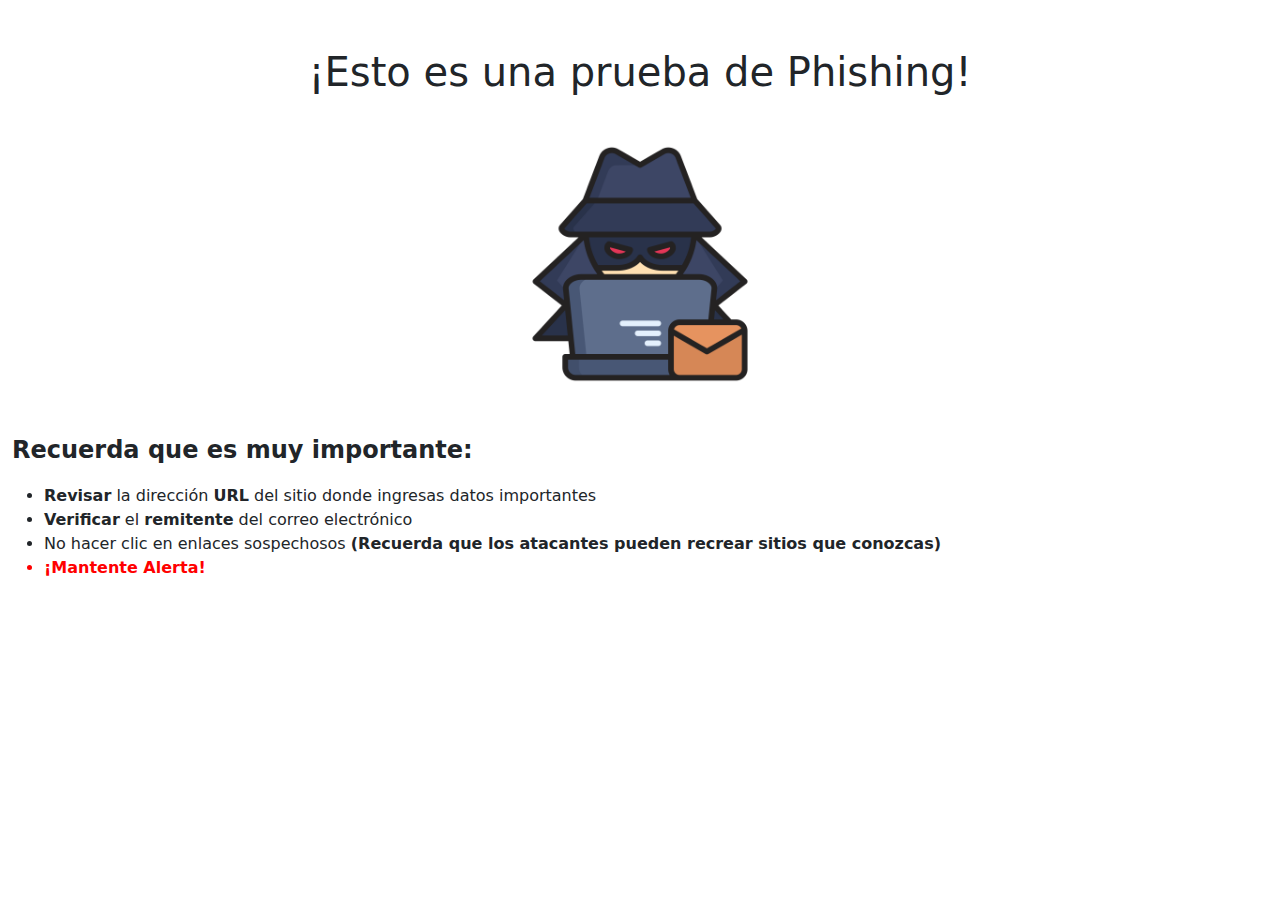
==== Hackeado.html @ 3863c3d8 "Primer Commit" ====
<!-- Prueba Login Phishing - LandsteinerApps -->

<!DOCTYPE html>
<html>

<head>
    <meta name="viewport" content="width=device-width, initial-scale=1">
    <title>Landsteiner Apps</title>
    <!--Icon-->
    <link rel="icon" href="Img/LS.ico" />
    <!-- Generales -->
    <meta name="application-name" content="Landsteiner Apps" />
    <!-- BootStrap CSS -->
    <link href="https://cdn.jsdelivr.net/npm/bootstrap@5.3.3/dist/css/bootstrap.min.css" rel="stylesheet"
        integrity="sha384-QWTKZyjpPEjISv5WaRU9OFeRpok6YctnYmDr5pNlyT2bRjXh0JMhjY6hW+ALEwIH" crossorigin="anonymous">
    <script src="https://cdn.jsdelivr.net/npm/bootstrap@5.3.3/dist/js/bootstrap.bundle.min.js"
        integrity="sha384-YvpcrYf0tY3lHB60NNkmXc5s9fDVZLESaAA55NDzOxhy9GkcIdslK1eN7N6jIeHz"
        crossorigin="anonymous"></script>
    <link rel="stylesheet" type="text/css" href="Estilos/Estilos.css">
</head>

<body onload="document.body.style.opacity='1'">
    <div class="container-fluid">
        <h1 class="text-center mt-5 mb-5">¡Esto es una prueba de Phishing!</h1>
        <div class="container text-center mb-5">
            <img class="img-fluid" src="Img/Phishing.png">
        </div>
        <p><strong>Recuerda que es muy importante:</strong></p>
        <ul>
            <li><strong>Revisar</strong> la dirección <strong>URL</strong> del sitio donde ingresas datos importantes</li>
            <li><strong>Verificar</strong> el <strong>remitente</strong> del correo electrónico</li>
            <li>No hacer clic en enlaces sospechosos <strong>(Recuerda que los atacantes pueden recrear sitios que conozcas)</strong></li>
            <li class="alerta">¡Mantente Alerta!</li>
        </ul>
    </div>
</body>

</html>
---- Estilos/Estilos.css ----
body {
    opacity: 0;
    transition: opacity 5s;
}

img {
    width: 15rem;
}

p {
    font-size: 1.5rem;
}

.alerta {
    color:red; 
    font-weight: bold;
}
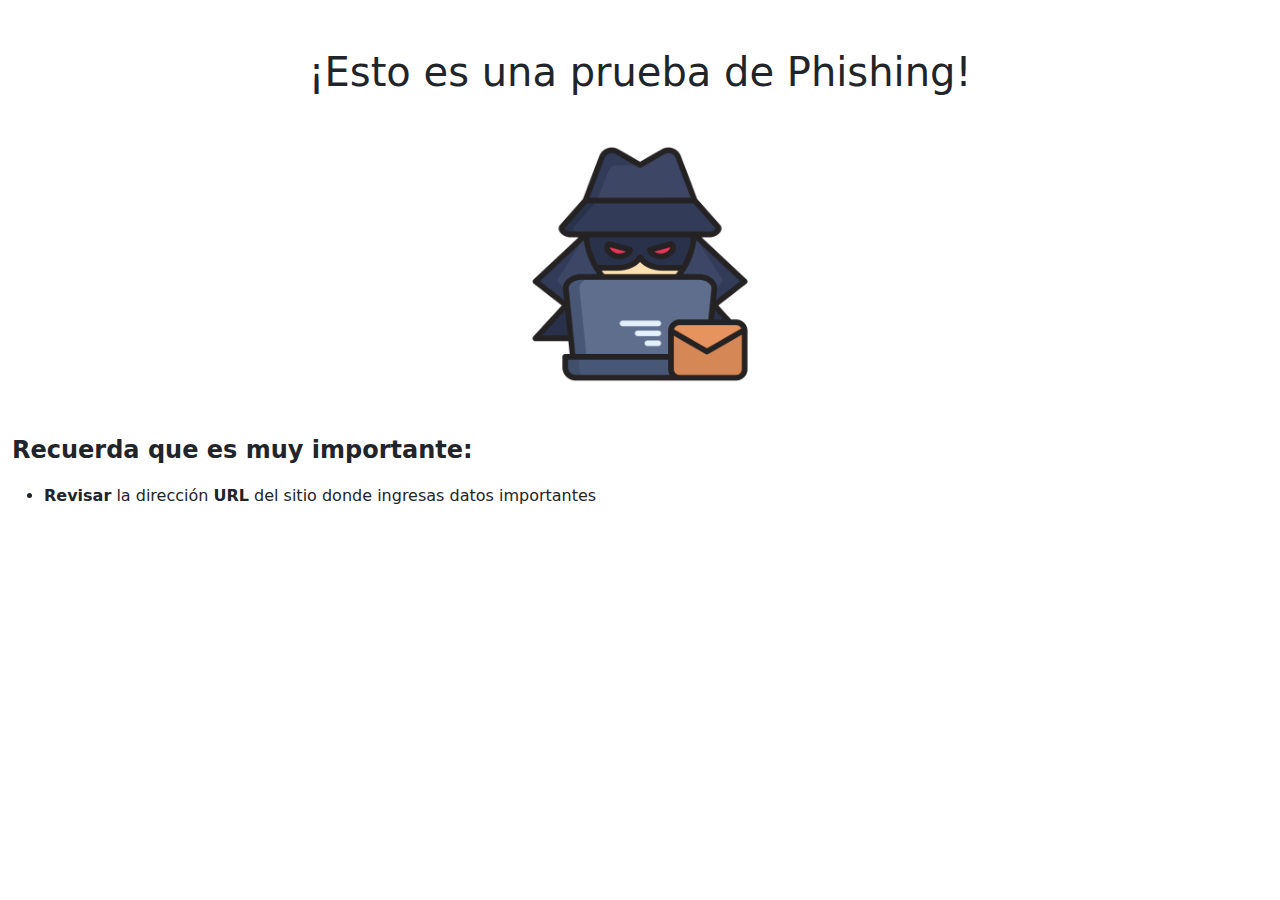
==== commit b0f13a4f: "Agregué animaciones a las consideraciones" ====
--- a/Hackeado.html
+++ b/Hackeado.html
@@ -17,16 +17,19 @@
         integrity="sha384-YvpcrYf0tY3lHB60NNkmXc5s9fDVZLESaAA55NDzOxhy9GkcIdslK1eN7N6jIeHz"
         crossorigin="anonymous"></script>
     <link rel="stylesheet" type="text/css" href="Estilos/Estilos.css">
+    <!-- JQuery -->
+    <script src="https://cdn.jsdelivr.net/npm/bootstrap@5.3.3/dist/js/bootstrap.bundle.min.js"></script>
+    <script src="https://ajax.googleapis.com/ajax/libs/jquery/3.7.1/jquery.min.js"></script>
 </head>
 
-<body onload="document.body.style.opacity='1'">
+<body>
     <div class="container-fluid">
         <h1 class="text-center mt-5 mb-5">¡Esto es una prueba de Phishing!</h1>
         <div class="container text-center mb-5">
             <img class="img-fluid" src="Img/Phishing.png">
         </div>
         <p><strong>Recuerda que es muy importante:</strong></p>
-        <ul>
+        <ul class="consideraciones">
             <li><strong>Revisar</strong> la dirección <strong>URL</strong> del sitio donde ingresas datos importantes</li>
             <li><strong>Verificar</strong> el <strong>remitente</strong> del correo electrónico</li>
             <li>No hacer clic en enlaces sospechosos <strong>(Recuerda que los atacantes pueden recrear sitios que conozcas)</strong></li>
@@ -35,4 +38,13 @@
     </div>
 </body>
 
+<script>
+    $('.consideraciones li').each(function(index) {
+    $(this).delay(1000 * index).queue(function(next) {
+        $(this).addClass('visible');
+        next();
+    });
+});
+</script>
+
 </html>--- a/Estilos/Estilos.css
+++ b/Estilos/Estilos.css
@@ -1,8 +1,3 @@
-body {
-    opacity: 0;
-    transition: opacity 5s;
-}
-
 img {
     width: 15rem;
 }
@@ -14,4 +9,13 @@
 .alerta {
     color:red; 
     font-weight: bold;
+}
+
+.consideraciones li {
+    opacity: 0;
+    transition: opacity 1s ease-in-out;
+  }
+  
+.consideraciones li.visible {
+    opacity: 1;
 }